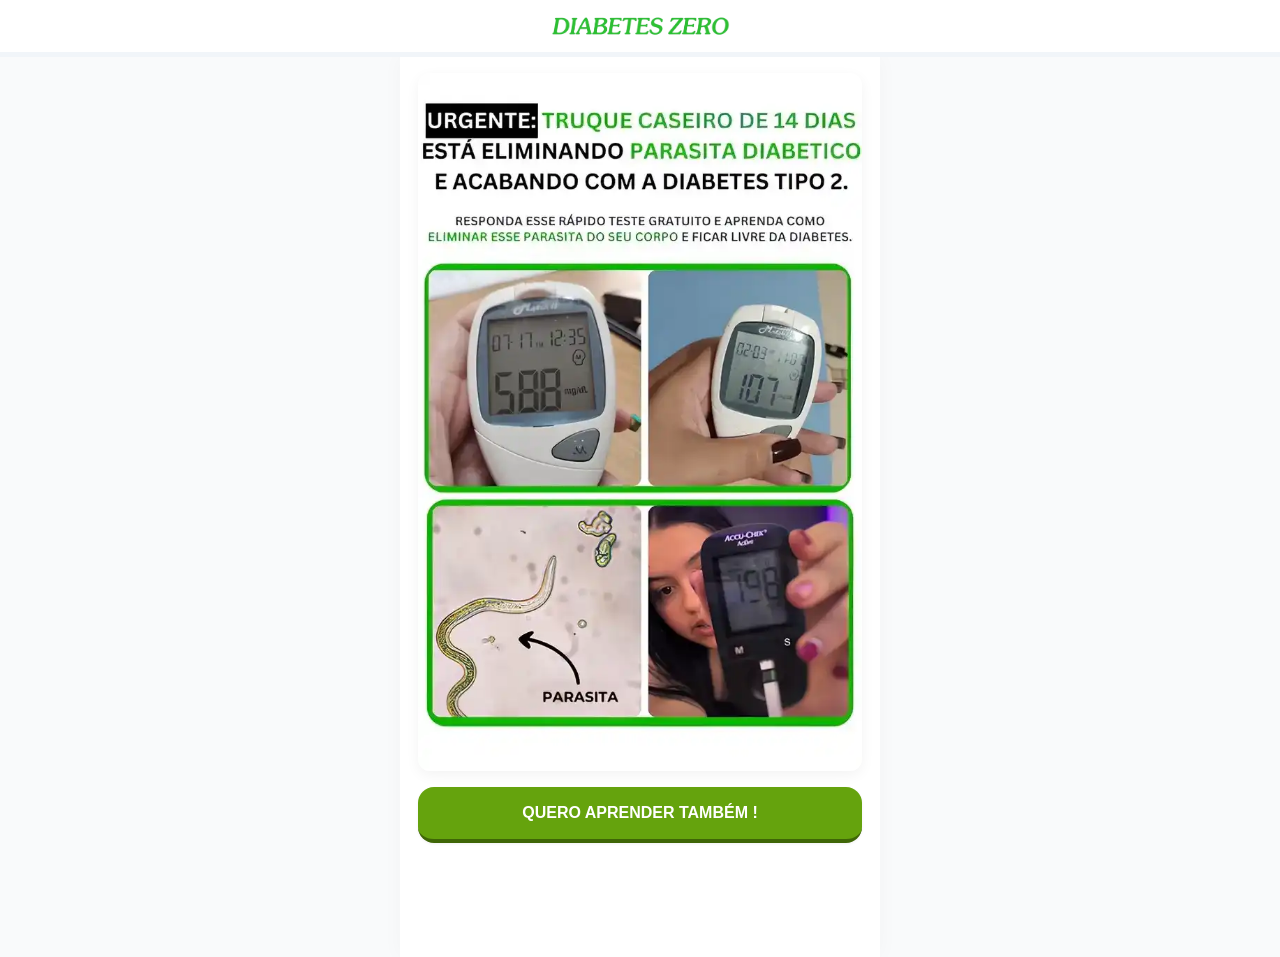
==== index.html @ bdf4d68a "Atualizar link de checkout para ambienteeonline e reforcar acionamento da roleta" ====
<!DOCTYPE html>
<html lang="pt-BR">
<head>
  <meta charset="utf-8">
  <meta name="viewport" content="width=device-width, initial-scale=1.0, maximum-scale=1.0, user-scalable=no">
  <title>Protocolo de Diabetes</title>
  <meta name="theme-color" content="#65a30d">
  <meta name="referrer" content="strict-origin-when-cross-origin">
  <link rel="preconnect" href="https://fonts.googleapis.com">
  <link rel="preconnect" href="https://fonts.gstatic.com" crossorigin>
  <link href="https://fonts.googleapis.com/css2?family=Inter:wght@400;500;600;700;800;900&display=swap" rel="stylesheet">
  <link rel="stylesheet" href="style.css?v=2.1">
</head>
<body>
  <!-- Cabeçalho fixo com logo e barra de progresso -->
  <header class="topbar" id="topbar">
    <div class="topbar-inner">
      <button class="btn-back" id="btnBack" aria-label="Voltar">
        <svg width="22" height="22" viewBox="0 0 24 24" fill="none" stroke="currentColor" stroke-width="2.5" stroke-linecap="round" stroke-linejoin="round">
          <polyline points="15 18 9 12 15 6"></polyline>
        </svg>
      </button>
      <div class="logo-wrap">
        <img src="img/logo.png" alt="Diabetes Zero" class="topbar-logo-img">
      </div>
      <div class="topbar-spacer"></div>
    </div>
    <div class="progress-container" id="progressContainer">
      <div class="progress-bar" id="progressBar"></div>
    </div>
  </header>

  <!-- Container Principal do App / Telas -->
  <main class="main-wrapper" id="mainWrapper">
    <div id="screenContainer" class="screen-container"></div>
  </main>

  <!-- Modal Pop-up Roleta de Descontos -->
  <div id="rouletteModal" class="roulette-modal" aria-hidden="true">
    <div class="roulette-backdrop" id="rouletteBackdrop"></div>
    <div class="roulette-dialog">
      <button class="roulette-close-btn" id="rouletteCloseBtn" type="button" aria-label="Fechar">✕</button>
      
      <!-- Cabeçalho -->
      <div class="roulette-header">
        <div class="roulette-badge">🎰 ROLETA DA SORTE</div>
        <h3 class="roulette-title">Parabéns! Você ganhou 1 giro!</h3>
        <p class="roulette-subtitle">Gire a roleta agora para tentar liberar um <strong>desconto exclusivo</strong> no seu Protocolo da Diabetes!</p>
      </div>

      <!-- Container da Roleta -->
      <div class="roulette-wheel-container">
        <div class="roulette-pointer"></div>
        <canvas id="rouletteCanvas" width="280" height="280"></canvas>
      </div>

      <!-- Área Pré-giro -->
      <div class="roulette-actions" id="roulettePreSpin">
        <button class="btn-green-bubble roulette-spin-btn" id="btnGirarRoleta" type="button">
          GIRAR A ROLETA AGORA! 🎰
        </button>
        <div class="roulette-micro-notice">🔒 Válido para 1 giro por participante.</div>
      </div>

      <!-- Área Pós-giro / Vitória (5% garantido) -->
      <div class="roulette-result" id="roulettePostSpin" style="display:none;">
        <div class="winner-congrats-tag">🎉 PARABÉNS! VOCÊ FOI PREMIADO(A)!</div>
        <div class="winner-discount-amount">5% DE DESCONTO</div>
        
        <div class="coupon-ticket-box">
          <div class="coupon-ticket-label">SEU CÓDIGO DE CUPOM:</div>
          <div class="coupon-code-row">
            <span class="coupon-code-text" id="couponCodeDisplay">CUPOM5</span>
            <button type="button" class="btn-copy-coupon" id="btnCopyCoupon">
              <span id="copyBtnText">Copiar</span>
            </button>
          </div>
          <div class="coupon-ticket-hint">O cupom será copiado automaticamente ao continuar!</div>
        </div>

        <button class="btn-green-bubble roulette-checkout-btn" id="btnIrCheckoutComCupom" type="button">
          APLICAR DESCONTO E IR PRO CHECKOUT! ✅
        </button>
      </div>

      <!-- Canvas de Confetes -->
      <canvas id="confettiCanvas" class="confetti-canvas"></canvas>
    </div>
  </div>

  <!-- Toast de Notificação -->
  <div id="toastNotification" class="toast-notification">
    <span id="toastMessage">Cupom copiado com sucesso!</span>
  </div>

  <script src="audio-data.js?v=2.1"></script>
  <script src="app.js?v=2.1"></script>
</body>
</html>
---- style.css ----
:root {
  --primary: #65a30d;
  --primary-hover: #54890a;
  --primary-dark: #3f6607;
  --primary-soft: #f0fdf4;
  --primary-light: #eefce4;
  --primary-border: #9dd56a;
  --danger: #ef4444;
  --danger-soft: #fef2f2;
  --text-main: #030712;
  --text-muted: #6b7280;
  --border-color: #e5e7eb;
  --border-light: #f3f4f6;
  --bg-page: #ffffff;
  --bg-card: #ffffff;
  --radius-xl: 16px;
  --radius-2xl: 20px;
  --shadow-sm: 0 1px 3px rgba(0, 0, 0, 0.06);
  --shadow-md: 0 4px 12px rgba(101, 163, 13, 0.15);
  --shadow-card: 0 2px 8px rgba(0, 0, 0, 0.05);
}

* {
  box-sizing: border-box;
  margin: 0;
  padding: 0;
  -webkit-tap-highlight-color: transparent;
}

body {
  font-family: 'Inter', system-ui, -apple-system, BlinkMacSystemFont, "Segoe UI", Roboto, sans-serif;
  color: var(--text-main);
  background-color: #f9fafb;
  line-height: 1.45;
  min-height: 100vh;
  display: flex;
  flex-direction: column;
  align-items: center;
}

/* Container que simula tela de smartphone */
.main-wrapper {
  width: 100%;
  max-width: 480px;
  min-height: 100vh;
  background: var(--bg-page);
  display: flex;
  flex-direction: column;
  position: relative;
  box-shadow: 0 0 20px rgba(0,0,0,0.03);
}

/* Topbar fixa */
.topbar {
  position: sticky;
  top: 0;
  z-index: 100;
  background: #ffffff;
  width: 100%;
  display: flex;
  flex-direction: column;
  transition: all 0.2s ease;
}

.topbar-inner {
  display: flex;
  align-items: center;
  justify-content: space-between;
  height: 52px;
  padding: 0 16px;
}

.btn-back {
  background: none;
  border: none;
  color: #1f2937;
  cursor: pointer;
  display: flex;
  align-items: center;
  justify-content: center;
  width: 36px;
  height: 36px;
  border-radius: 50%;
  transition: background 0.2s;
}

.btn-back:hover {
  background: #f3f4f6;
}

.topbar-spacer {
  width: 36px;
}

.logo-wrap {
  display: flex;
  align-items: center;
  justify-content: center;
}

.topbar-logo-img {
  height: 24px;
  max-width: 185px;
  width: auto;
  object-fit: contain;
  display: block;
}

.logo {
  display: flex;
  flex-direction: column;
  align-items: center;
  line-height: 1.1;
}

.logo-sub {
  font-size: 9px;
  font-weight: 800;
  letter-spacing: 1px;
  color: #030712;
}

.logo-main {
  font-size: 18px;
  font-weight: 900;
  color: var(--primary);
  letter-spacing: -0.5px;
}

/* Barra de progresso verde */
.progress-container {
  width: 100%;
  height: 5px;
  background: #f1f5f9;
  position: relative;
}

.progress-bar {
  height: 100%;
  width: 0%;
  background: var(--primary);
  transition: width 0.35s cubic-bezier(0.4, 0, 0.2, 1);
  border-radius: 0 4px 4px 0;
}

/* Container de telas */
.screen-container {
  flex: 1;
  padding: 16px 18px 40px;
  display: flex;
  flex-direction: column;
}

.screen-fade {
  animation: fadeIn 0.25s ease-out;
}

@keyframes fadeIn {
  from { opacity: 0; transform: translateY(6px); }
  to { opacity: 1; transform: translateY(0); }
}

/* Títulos das etapas */
.quiz-title {
  font-size: 20px;
  font-weight: 800;
  text-align: center;
  color: var(--text-main);
  line-height: 1.3;
  margin-bottom: 8px;
}

.quiz-title .highlight-green {
  color: var(--primary);
}

.quiz-subtitle {
  font-size: 14px;
  text-align: center;
  color: var(--text-muted);
  margin-bottom: 22px;
}

/* Botões verdes grandes (estilo Bubble/Inlead) */
.btn-green-bubble {
  width: 100%;
  min-height: 56px;
  padding: 14px 20px;
  background-color: var(--primary);
  color: #ffffff;
  border: none;
  border-bottom: 4px solid var(--primary-dark);
  border-radius: var(--radius-xl);
  font-size: 16px;
  font-weight: 700;
  cursor: pointer;
  display: flex;
  align-items: center;
  justify-content: center;
  text-align: center;
  text-decoration: none;
  transition: all 0.15s ease;
  margin-bottom: 12px;
  box-shadow: var(--shadow-sm);
}

.btn-green-bubble:active {
  transform: translateY(2px);
  border-bottom-width: 2px;
}

.btn-green-bubble:hover {
  background-color: var(--primary-hover);
}

.btn-green-bubble:disabled,
.btn-green-bubble.disabled {
  background-color: #cbd5e1;
  border-bottom: 4px solid #94a3b8;
  color: #64748b;
  cursor: not-allowed;
  transform: none;
  box-shadow: none;
  opacity: 0.7;
}

.alert-mandatory {
  display: none;
  background: #fef2f2;
  border: 1px solid #fecaca;
  color: #dc2626;
  font-size: 13px;
  font-weight: 700;
  text-align: center;
  padding: 10px 14px;
  border-radius: 12px;
  margin-top: 10px;
  margin-bottom: 12px;
  animation: shakeAlert 0.3s ease-in-out;
}

@keyframes shakeAlert {
  0%, 100% { transform: translateX(0); }
  25% { transform: translateX(-5px); }
  75% { transform: translateX(5px); }
}

/* Opções brancas com borda (seleção simples ou múltipla) */
.options-list {
  display: flex;
  flex-direction: column;
  gap: 10px;
  margin-bottom: 20px;
}

.opt-pill {
  width: 100%;
  min-height: 56px;
  padding: 12px 18px;
  background: #ffffff;
  border: 1.5px solid var(--border-color);
  border-radius: var(--radius-xl);
  font-size: 15px;
  font-weight: 600;
  color: var(--text-main);
  display: flex;
  align-items: center;
  justify-content: space-between;
  cursor: pointer;
  transition: all 0.18s ease;
  text-align: left;
}

.opt-pill:hover {
  border-color: var(--primary-border);
}

.opt-pill.selected {
  background: var(--primary);
  border-color: var(--primary);
  color: #ffffff;
  transform: scale(1.01);
}

.opt-pill-icon-left {
  display: flex;
  align-items: center;
  gap: 12px;
}

.check-dot {
  width: 20px;
  height: 20px;
  border-radius: 50%;
  border: 2px solid #cbd5e1;
  display: flex;
  align-items: center;
  justify-content: center;
  flex-shrink: 0;
  transition: all 0.2s;
}

.opt-pill.selected .check-dot {
  border-color: #ffffff;
  background: #ffffff;
  color: var(--primary);
}

.check-dot svg {
  display: none;
  width: 12px;
  height: 12px;
}

.opt-pill.selected .check-dot svg {
  display: block;
}

.opt-pill-emoji {
  font-size: 20px;
}

/* Banner de abertura (Tela 0) */
.banner-abertura-wrap {
  width: 100%;
  display: flex;
  flex-direction: column;
  align-items: center;
  margin-bottom: 12px;
}

.banner-abertura-img {
  width: 100%;
  height: auto;
  border-radius: 12px;
  display: block;
  margin-bottom: 16px;
  box-shadow: 0 4px 14px rgba(0, 0, 0, 0.05);
}

.hero-card {
  text-align: center;
  margin-bottom: 20px;
}

.badge-urgent {
  display: inline-block;
  background: #030712;
  color: #ffffff;
  padding: 4px 10px;
  border-radius: 6px;
  font-size: 12px;
  font-weight: 800;
  letter-spacing: 0.5px;
  margin-bottom: 12px;
}

.hero-headline {
  font-size: 18px;
  font-weight: 900;
  color: #030712;
  line-height: 1.3;
  margin-bottom: 8px;
  text-transform: uppercase;
}

.hero-headline .green-text {
  color: var(--primary);
}

.hero-subheadline {
  font-size: 13px;
  font-weight: 500;
  color: var(--text-muted);
  line-height: 1.4;
  margin-bottom: 18px;
}

.hero-subheadline .green-bold {
  color: var(--primary);
  font-weight: 700;
}

.grid-2x2 {
  display: grid;
  grid-template-columns: 1fr 1fr;
  gap: 10px;
  margin-bottom: 24px;
}

.grid-photo-item {
  position: relative;
  border-radius: 14px;
  overflow: hidden;
  border: 3px solid var(--primary);
  background: #f1f5f9;
  aspect-ratio: 1/1;
  display: flex;
  align-items: center;
  justify-content: center;
}

.grid-photo-item img {
  width: 100%;
  height: 100%;
  object-fit: cover;
  display: block;
}

.grid-photo-item .photo-label {
  position: absolute;
  bottom: 6px;
  left: 6px;
  background: rgba(0, 0, 0, 0.75);
  color: #fff;
  font-size: 10px;
  font-weight: 700;
  padding: 2px 8px;
  border-radius: 4px;
}

/* Etapa de Gênero (Cards lado a lado) */
.gender-cards-row {
  display: grid;
  grid-template-columns: 1fr 1fr;
  gap: 14px;
  margin-bottom: 20px;
}

.gender-card {
  background: #ffffff;
  border: 2px solid var(--border-color);
  border-radius: var(--radius-xl);
  overflow: hidden;
  cursor: pointer;
  transition: all 0.2s ease;
  display: flex;
  flex-direction: column;
}

.gender-card:hover {
  border-color: var(--primary);
}

.gender-card.selected {
  border-color: var(--primary);
  box-shadow: 0 0 0 2px var(--primary);
}

.gender-card-img {
  width: 100%;
  aspect-ratio: 1/1;
  object-fit: cover;
  background: #e2e8f0;
}

.gender-card-label {
  padding: 12px;
  text-align: center;
  font-size: 15px;
  font-weight: 700;
  color: var(--text-main);
}

/* Ilustração de Sintomas (Mulher no banco cercada de pílulas) */
.symptoms-graphic-wrap {
  position: relative;
  background: #f8fafc;
  border-radius: var(--radius-2xl);
  padding: 16px 8px;
  margin-bottom: 20px;
  display: flex;
  flex-direction: column;
  align-items: center;
}

.symptoms-center-img {
  width: 160px;
  height: auto;
  margin: 10px 0;
}

.symptoms-cloud {
  display: flex;
  flex-wrap: wrap;
  gap: 6px;
  justify-content: center;
  margin: 8px 0;
}

.symptom-tag-pill {
  background: var(--primary);
  color: #ffffff;
  font-size: 11px;
  font-weight: 700;
  padding: 5px 10px;
  border-radius: 99px;
  letter-spacing: 0.3px;
  box-shadow: 0 1px 3px rgba(101, 163, 13, 0.2);
}

/* Card Notícia G1 */
.g1-card {
  border: 1px solid #e5e7eb;
  border-radius: 12px;
  overflow: hidden;
  margin-bottom: 20px;
  background: #ffffff;
  box-shadow: var(--shadow-sm);
}

.g1-top-bar {
  background: #ffffff;
  border-bottom: 1px solid #f1f5f9;
  padding: 6px 12px;
  display: flex;
  align-items: center;
  justify-content: space-between;
  font-size: 11px;
  color: #64748b;
  font-weight: 600;
}

.g1-sub-bar {
  background: #c4170c;
  color: #ffffff;
  padding: 8px 14px;
  font-weight: 900;
  font-size: 15px;
  display: flex;
  align-items: center;
  gap: 8px;
}

.g1-category {
  font-size: 10px;
  font-weight: 800;
  color: #c4170c;
  text-transform: uppercase;
  margin-bottom: 4px;
}

.g1-content {
  padding: 16px 14px;
}

.g1-title {
  font-size: 17px;
  font-weight: 800;
  color: #111827;
  line-height: 1.25;
  margin-bottom: 8px;
}

.g1-lead {
  font-size: 13px;
  color: #4b5563;
  line-height: 1.4;
  margin-bottom: 12px;
}

.g1-img {
  width: 100%;
  border-radius: 6px;
  margin-bottom: 6px;
}

.g1-caption {
  font-size: 11px;
  color: #94a3b8;
  margin-bottom: 12px;
  line-height: 1.3;
}

.g1-body-text {
  font-size: 13px;
  color: #374151;
  line-height: 1.45;
}

/* Player de Áudio (Ana Lima / Inlead WhatsApp style) */
.audio-player-card {
  background: #ffffff;
  border: 1.5px solid #e2e8f0;
  border-radius: 16px;
  padding: 14px 16px;
  display: flex;
  align-items: center;
  gap: 14px;
  margin-bottom: 20px;
  box-shadow: 0 2px 6px rgba(0, 0, 0, 0.04);
  cursor: pointer;
  user-select: none;
  transition: border-color 0.2s ease, box-shadow 0.2s ease;
}

.audio-player-card:hover {
  border-color: #cbd5e1;
  box-shadow: 0 4px 12px rgba(0, 0, 0, 0.06);
}

.audio-avatar {
  width: 44px;
  height: 44px;
  border-radius: 50%;
  object-fit: cover;
  flex-shrink: 0;
  border: 2px solid var(--primary);
}

.audio-info {
  flex: 1;
  display: flex;
  flex-direction: column;
}

.audio-author {
  font-size: 13px;
  font-weight: 700;
  color: #1f2937;
  margin-bottom: 4px;
}

.audio-controls-row {
  display: flex;
  align-items: center;
  gap: 10px;
}

.btn-play-pause {
  background: none;
  border: none;
  color: #374151;
  cursor: pointer;
  display: flex;
  align-items: center;
  justify-content: center;
  padding: 4px;
  border-radius: 50%;
  transition: transform 0.15s ease, color 0.15s ease;
}

.btn-play-pause svg {
  pointer-events: none;
}

.btn-play-pause:hover {
  color: var(--primary);
  transform: scale(1.1);
}

.waveform {
  display: flex;
  align-items: center;
  gap: 3px;
  height: 24px;
  flex: 1;
  cursor: pointer;
  padding: 2px 0;
}

.waveform-bar {
  width: 3px;
  background: #cbd5e1;
  border-radius: 2px;
  transition: background-color 0.12s ease;
  flex-shrink: 0;
}

.waveform-bar.active {
  background: var(--primary);
}

.waveform.playing .waveform-bar.active {
  animation: wave 0.8s ease-in-out infinite alternate;
  animation-delay: calc(var(--i, 0) * 0.035s);
}

@keyframes wave {
  0% { transform: scaleY(0.4); }
  100% { transform: scaleY(1); }
}

.audio-timer {
  font-size: 12px;
  font-weight: 600;
  color: #64748b;
  min-width: 38px;
  text-align: right;
  font-variant-numeric: tabular-nums;
}

/* Depoimento Card */
.testimonial-card {
  background: #ffffff;
  border: 1px solid #e2e8f0;
  border-radius: 14px;
  padding: 14px;
  margin-bottom: 18px;
}

.testimonial-header {
  display: flex;
  align-items: center;
  gap: 10px;
  margin-bottom: 8px;
}

.testimonial-avatar {
  width: 38px;
  height: 38px;
  border-radius: 50%;
  object-fit: cover;
}

.testimonial-name {
  font-size: 14px;
  font-weight: 700;
  color: #030712;
}

.testimonial-city {
  font-size: 11px;
  color: #64748b;
}

.testimonial-text {
  font-size: 13px;
  color: #374151;
  line-height: 1.4;
}

/* Alerta de Perigo no Topo */
.alert-danger-banner {
  background: #fef3c7;
  border: 1px solid #fde68a;
  border-radius: 12px;
  padding: 12px 14px;
  font-size: 13px;
  font-weight: 600;
  color: #92400e;
  margin-bottom: 16px;
  line-height: 1.4;
}

/* Carrossel de imagens (deslize com o dedo / touch swipe) */
.carousel-wrap {
  width: 100%;
  margin-bottom: 18px;
  position: relative;
}

.carousel-slides {
  display: flex;
  overflow-x: auto;
  scroll-snap-type: x mandatory;
  scroll-behavior: smooth;
  scrollbar-width: none;
  -ms-overflow-style: none;
  border-radius: 14px;
  cursor: grab;
  user-select: none;
  -webkit-user-select: none;
  touch-action: pan-y pinch-zoom;
}

.carousel-slides::-webkit-scrollbar {
  display: none;
}

.carousel-slide {
  flex: 0 0 100%;
  min-width: 100%;
  scroll-snap-align: center;
  scroll-snap-stop: always;
  height: 340px;
  background: #0f172a;
  overflow: hidden;
  border-radius: 14px;
  display: flex;
  align-items: center;
  justify-content: center;
  position: relative;
}

.carousel-slide img {
  width: 100%;
  height: 100%;
  object-fit: contain;
  display: block;
  pointer-events: none;
}

.carousel-arrow {
  position: absolute;
  top: 50%;
  transform: translateY(-50%);
  width: 34px;
  height: 34px;
  border-radius: 50%;
  background: rgba(15, 23, 42, 0.7);
  color: #ffffff;
  border: 1px solid rgba(255, 255, 255, 0.15);
  font-size: 20px;
  line-height: 1;
  display: flex;
  align-items: center;
  justify-content: center;
  cursor: pointer;
  z-index: 5;
  transition: all 0.2s ease;
  padding: 0;
}

.carousel-arrow:hover {
  background: rgba(15, 23, 42, 0.95);
  transform: translateY(-50%) scale(1.08);
}

.carousel-arrow.prev {
  left: 8px;
}

.carousel-arrow.next {
  right: 8px;
}

.carousel-dots {
  display: flex;
  justify-content: center;
  align-items: center;
  gap: 8px;
  margin-top: 12px;
}

.carousel-dot {
  width: 8px;
  height: 8px;
  border-radius: 50%;
  background: #cbd5e1;
  cursor: pointer;
  transition: all 0.25s ease;
}

.carousel-dot:hover {
  background: #94a3b8;
}

.carousel-dot.active {
  background: var(--primary);
  width: 22px;
  border-radius: 6px;
}

/* Tela de Loading / Duas barras */
.loading-box {
  background: var(--primary);
  color: #ffffff;
  border-radius: var(--radius-2xl);
  padding: 24px 18px;
  text-align: center;
  margin-bottom: 24px;
  box-shadow: var(--shadow-md);
}

.loading-logo {
  font-size: 18px;
  font-weight: 900;
  margin-bottom: 6px;
}

.loading-text {
  font-size: 15px;
  font-weight: 600;
  opacity: 0.95;
  margin-bottom: 14px;
}

.loading-pulse-arrow {
  width: 36px;
  height: 36px;
  border-radius: 50%;
  background: rgba(255, 255, 255, 0.25);
  display: inline-flex;
  align-items: center;
  justify-content: center;
  animation: bounce 1.2s infinite;
}

@keyframes bounce {
  0%, 100% { transform: translateY(0); }
  50% { transform: translateY(6px); }
}

.progress-track-wrap {
  margin-bottom: 16px;
}

.progress-track-label {
  display: flex;
  justify-content: space-between;
  font-size: 13px;
  font-weight: 600;
  color: #4b5563;
  margin-bottom: 6px;
}

.progress-track-bg {
  width: 100%;
  height: 12px;
  background: #e5e7eb;
  border-radius: 99px;
  overflow: hidden;
}

.progress-track-fill {
  height: 100%;
  width: 0%;
  background: var(--primary);
  border-radius: 99px;
  transition: width 0.08s linear;
}

/* Tabela Comparativa (Remédios vs Protocolo) */
.compare-table {
  display: grid;
  grid-template-columns: 1fr 1fr;
  gap: 10px;
  margin-bottom: 20px;
}

.compare-col {
  border-radius: 14px;
  overflow: hidden;
  border: 1.5px solid var(--border-color);
  background: #ffffff;
}

.compare-col.highlight {
  border-color: var(--primary-border);
}

.compare-col-header {
  padding: 10px 8px;
  font-size: 12px;
  font-weight: 800;
  text-align: center;
  background: #f8fafc;
  border-bottom: 1px solid var(--border-color);
}

.compare-col.highlight .compare-col-header {
  background: var(--primary-light);
  color: var(--primary-dark);
}

.compare-list {
  list-style: none;
  padding: 12px 10px;
  display: flex;
  flex-direction: column;
  gap: 8px;
}

.compare-list li {
  font-size: 11px;
  font-weight: 600;
  line-height: 1.3;
  color: #374151;
  display: flex;
  align-items: flex-start;
  gap: 5px;
}

/* Medidores de Porcentagem (Gauges) */
.gauge-card {
  background: #f8fafc;
  border: 1px solid #e2e8f0;
  border-radius: 14px;
  padding: 16px 14px;
  margin-bottom: 20px;
}

.gauge-item {
  margin-bottom: 12px;
}

.gauge-header {
  display: flex;
  justify-content: space-between;
  font-size: 13px;
  font-weight: 700;
  color: #1f2937;
  margin-bottom: 5px;
}

.gauge-bar-bg {
  width: 100%;
  height: 8px;
  background: #e2e8f0;
  border-radius: 99px;
  position: relative;
}

.gauge-bar-fill {
  height: 100%;
  border-radius: 99px;
  width: 0%;
  transition: width 1.6s cubic-bezier(0.16, 1, 0.3, 1);
}

.gauge-bar-fill.red {
  background: #ef4444;
}

.gauge-bar-fill.green {
  background: var(--primary);
}

.gauge-thumb {
  width: 14px;
  height: 14px;
  border-radius: 50%;
  background: #ffffff;
  border: 3px solid;
  position: absolute;
  top: 50%;
  left: 0%;
  transform: translate(-50%, -50%);
  transition: left 1.6s cubic-bezier(0.16, 1, 0.3, 1);
}

.gauge-thumb.red { border-color: #ef4444; }
.gauge-thumb.green { border-color: var(--primary); }

/* Bloco Abacate / Alerta de Fezes */
.avocado-block {
  text-align: center;
  margin-bottom: 24px;
}

.avocado-img {
  width: 100%;
  border-radius: 14px;
  margin: 12px 0 0;
  aspect-ratio: 16/10;
  object-fit: cover;
  display: block;
  box-shadow: 0 4px 10px rgba(0, 0, 0, 0.08);
}

/* Tela de Oferta Final (Etapa 18) */
.offer-hero-banner {
  background: var(--primary);
  color: #ffffff;
  border-radius: var(--radius-xl);
  padding: 20px 16px;
  text-align: center;
  margin-bottom: 20px;
  box-shadow: var(--shadow-md);
}

.offer-hero-title {
  font-size: 19px;
  font-weight: 900;
  line-height: 1.25;
}

/* Slider Antes x Depois */
.compare-slider-wrap {
  display: grid;
  grid-template-columns: 1fr 1fr;
  gap: 12px;
  margin-bottom: 22px;
}

.compare-card-side {
  background: #ffffff;
  border: 1.5px solid #e2e8f0;
  border-radius: 16px;
  padding: 14px 10px 12px;
  text-align: center;
  display: flex;
  flex-direction: column;
  align-items: center;
  justify-content: space-between;
  box-shadow: 0 1px 3px rgba(0, 0, 0, 0.04);
}

.compare-card-title {
  font-size: 13px;
  font-weight: 800;
  letter-spacing: 0.5px;
  color: #111827;
  margin-bottom: 8px;
}

.compare-avatar-img {
  width: 105px;
  height: 105px;
  border-radius: 50%;
  margin-bottom: 10px;
  object-fit: cover;
  object-position: center;
  background: #ffffff;
  border: 1.5px solid #e2e8f0;
  box-shadow: 0 2px 8px rgba(0, 0, 0, 0.04);
}

.compare-desc {
  font-size: 11px;
  color: #4b5563;
  font-weight: 600;
  line-height: 1.3;
  min-height: 28px;
  display: flex;
  align-items: center;
  justify-content: center;
  margin-bottom: 8px;
}

/* Card Empilhamento de Preço (Stack) */
.stack-price-card {
  border: 2px solid var(--primary-border);
  background: #ffffff;
  border-radius: var(--radius-2xl);
  padding: 20px 18px;
  margin-bottom: 20px;
  box-shadow: var(--shadow-card);
}

.stack-card-header {
  text-align: center;
  border-bottom: 1.5px dashed #cbd5e1;
  padding-bottom: 14px;
  margin-bottom: 14px;
}

.stack-header-title {
  font-size: 17px;
  font-weight: 900;
  color: var(--primary);
}

.stack-items-list {
  list-style: none;
  display: flex;
  flex-direction: column;
  gap: 10px;
  margin-bottom: 18px;
}

.stack-item {
  font-size: 13px;
  font-weight: 600;
  color: #374151;
  display: flex;
  justify-content: space-between;
}

.stack-pricing-box {
  background: #f8fafc;
  border-radius: 12px;
  padding: 14px;
  text-align: center;
}

.stack-total-crossed {
  font-size: 13px;
  color: #64748b;
  text-decoration: line-through;
  margin-bottom: 4px;
}

.stack-by-only {
  font-size: 14px;
  font-weight: 700;
  color: #111827;
}

.stack-big-price {
  font-size: 38px;
  font-weight: 900;
  color: var(--primary);
  line-height: 1;
  margin: 6px 0;
  letter-spacing: -1px;
}

/* Selos e Garantia */
.benefits-list {
  display: flex;
  flex-direction: column;
  gap: 8px;
  margin-bottom: 18px;
}

.benefit-item {
  display: flex;
  align-items: center;
  gap: 8px;
  font-size: 13px;
  font-weight: 600;
  color: #374151;
}

.guarantee-badge-card {
  display: flex;
  align-items: center;
  gap: 14px;
  background: #fffbeb;
  border: 1px solid #fef3c7;
  border-radius: 12px;
  padding: 12px 14px;
  margin-bottom: 20px;
}

.guarantee-seal-img {
  width: 54px;
  height: 54px;
  flex-shrink: 0;
}

.guarantee-title {
  font-size: 14px;
  font-weight: 800;
  color: #92400e;
}

.guarantee-desc {
  font-size: 12px;
  color: #b45309;
}

/* Responsividade e ajustes finos */
@media (max-width: 480px) {
  .screen-container {
    padding: 14px 14px 36px;
  }
  .quiz-title {
    font-size: 19px;
  }
}

#youtubeVideoWrap:hover .yt-play-btn {
  transform: scale(1.08);
  background: #ff0000 !important;
}

/* =========================================================================
   MODAL ROLETA DE DESCONTO
   ========================================================================= */
.roulette-modal {
  position: fixed;
  inset: 0;
  z-index: 999999 !important;
  display: none;
  align-items: center;
  justify-content: center;
  padding: 16px;
  background: rgba(15, 23, 42, 0.82);
  backdrop-filter: blur(8px);
  -webkit-backdrop-filter: blur(8px);
}

.roulette-modal.active {
  display: flex !important;
}

.roulette-backdrop {
  position: absolute;
  inset: 0;
}

.roulette-dialog {
  position: relative;
  z-index: 2;
  background: #ffffff;
  width: 100%;
  max-width: 370px;
  max-height: 94vh;
  overflow-y: auto;
  border-radius: 22px;
  padding: 24px 18px 20px;
  box-shadow: 0 25px 50px -12px rgba(0, 0, 0, 0.5), 0 0 0 1px rgba(0,0,0,0.08);
  text-align: center;
  border: 2px solid #22c55e;
  animation: popInModal 0.35s cubic-bezier(0.34, 1.56, 0.64, 1);
}

@keyframes popInModal {
  0% { transform: scale(0.85); opacity: 0; }
  100% { transform: scale(1); opacity: 1; }
}

.roulette-close-btn {
  position: absolute;
  top: 12px;
  right: 14px;
  background: #f1f5f9;
  border: none;
  font-size: 15px;
  width: 32px;
  height: 32px;
  border-radius: 50%;
  color: #64748b;
  cursor: pointer;
  display: flex;
  align-items: center;
  justify-content: center;
  font-weight: 700;
  transition: all 0.2s;
  z-index: 10;
}

.roulette-close-btn:hover {
  background: #e2e8f0;
  color: #0f172a;
}

.roulette-badge {
  display: inline-block;
  background: #fef08a;
  color: #854d0e;
  font-size: 11px;
  font-weight: 800;
  padding: 3px 10px;
  border-radius: 99px;
  margin-bottom: 8px;
  letter-spacing: 0.5px;
  box-shadow: 0 1px 3px rgba(0,0,0,0.06);
}

.roulette-title {
  font-size: 19px;
  font-weight: 900;
  color: #0f172a;
  margin-bottom: 6px;
  line-height: 1.25;
}

.roulette-subtitle {
  font-size: 12.5px;
  color: #4b5563;
  margin-bottom: 14px;
  line-height: 1.45;
}

.roulette-wheel-container {
  position: relative;
  width: 270px;
  height: 270px;
  margin: 0 auto 16px;
  display: flex;
  align-items: center;
  justify-content: center;
}

.roulette-pointer {
  position: absolute;
  top: -6px;
  left: 50%;
  transform: translateX(-50%);
  width: 0;
  height: 0;
  border-left: 14px solid transparent;
  border-right: 14px solid transparent;
  border-top: 24px solid #ef4444;
  filter: drop-shadow(0 3px 4px rgba(0, 0, 0, 0.45));
  z-index: 20;
}

.roulette-pointer::after {
  content: '';
  position: absolute;
  top: -26px;
  left: -6px;
  width: 12px;
  height: 12px;
  border-radius: 50%;
  background: #fbbf24;
  box-shadow: 0 1px 3px rgba(0,0,0,0.3);
}

#rouletteCanvas {
  width: 260px;
  height: 260px;
  border-radius: 50%;
  box-shadow: 0 8px 24px rgba(0,0,0,0.18), 0 0 0 4px #fbbf24, 0 0 0 8px #d97706;
  background: #ffffff;
  display: block;
}

.roulette-spin-btn {
  font-size: 16px !important;
  padding: 15px 18px !important;
  box-shadow: 0 4px 14px rgba(34, 197, 94, 0.4) !important;
  letter-spacing: 0.3px;
  width: 100%;
}

.roulette-spin-btn:disabled {
  opacity: 0.7;
  cursor: not-allowed;
  transform: none !important;
  animation: none !important;
}

.roulette-micro-notice {
  font-size: 11px;
  color: #64748b;
  margin-top: 8px;
  font-weight: 500;
}

/* Área de Resultado */
.roulette-result {
  animation: popIn 0.45s cubic-bezier(0.34, 1.56, 0.64, 1);
}

@keyframes popIn {
  0% { transform: scale(0.8); opacity: 0; }
  100% { transform: scale(1); opacity: 1; }
}

.winner-congrats-tag {
  font-size: 12px;
  font-weight: 800;
  color: #15803d;
  background: #dcfce7;
  padding: 4px 12px;
  border-radius: 99px;
  display: inline-block;
  margin-bottom: 6px;
}

.winner-discount-amount {
  font-size: 24px;
  font-weight: 900;
  color: #111827;
  letter-spacing: -0.5px;
  margin-bottom: 12px;
}

.coupon-ticket-box {
  background: #f0fdf4;
  border: 2px dashed #22c55e;
  border-radius: 14px;
  padding: 12px 14px;
  margin-bottom: 16px;
  position: relative;
}

.coupon-ticket-label {
  font-size: 10.5px;
  font-weight: 800;
  color: #166534;
  letter-spacing: 1px;
  margin-bottom: 6px;
}

.coupon-code-row {
  display: flex;
  align-items: center;
  justify-content: center;
  gap: 10px;
}

.coupon-code-text {
  font-family: ui-monospace, SFMono-Regular, Menlo, Monaco, Consolas, monospace;
  font-size: 24px;
  font-weight: 900;
  color: #15803d;
  letter-spacing: 2px;
  background: #ffffff;
  padding: 4px 14px;
  border-radius: 8px;
  border: 1px solid #bbf7d0;
  user-select: all;
}

.btn-copy-coupon {
  background: #15803d;
  color: #ffffff;
  border: none;
  font-size: 12px;
  font-weight: 700;
  padding: 8px 12px;
  border-radius: 8px;
  cursor: pointer;
  transition: all 0.2s;
  display: flex;
  align-items: center;
  gap: 4px;
}

.btn-copy-coupon:hover {
  background: #166534;
  transform: scale(1.04);
}

.coupon-ticket-hint {
  font-size: 10.5px;
  color: #4b5563;
  margin-top: 8px;
}

.roulette-checkout-btn {
  font-size: 16px !important;
  padding: 16px 14px !important;
  box-shadow: 0 4px 15px rgba(34, 197, 94, 0.45) !important;
  width: 100%;
}

.confetti-canvas {
  position: absolute;
  inset: 0;
  pointer-events: none;
  z-index: 50;
  width: 100%;
  height: 100%;
}

/* Toast de Notificação */
.toast-notification {
  position: fixed;
  bottom: 24px;
  left: 50%;
  transform: translateX(-50%) translateY(100px);
  background: #0f172a;
  color: #ffffff;
  padding: 12px 22px;
  border-radius: 99px;
  font-size: 13px;
  font-weight: 700;
  box-shadow: 0 10px 25px rgba(0,0,0,0.3);
  z-index: 100000;
  opacity: 0;
  transition: all 0.3s cubic-bezier(0.34, 1.56, 0.64, 1);
  display: flex;
  align-items: center;
  gap: 8px;
  pointer-events: none;
  max-width: 90%;
  text-align: center;
}

.toast-notification.show {
  transform: translateX(-50%) translateY(0);
  opacity: 1;
}
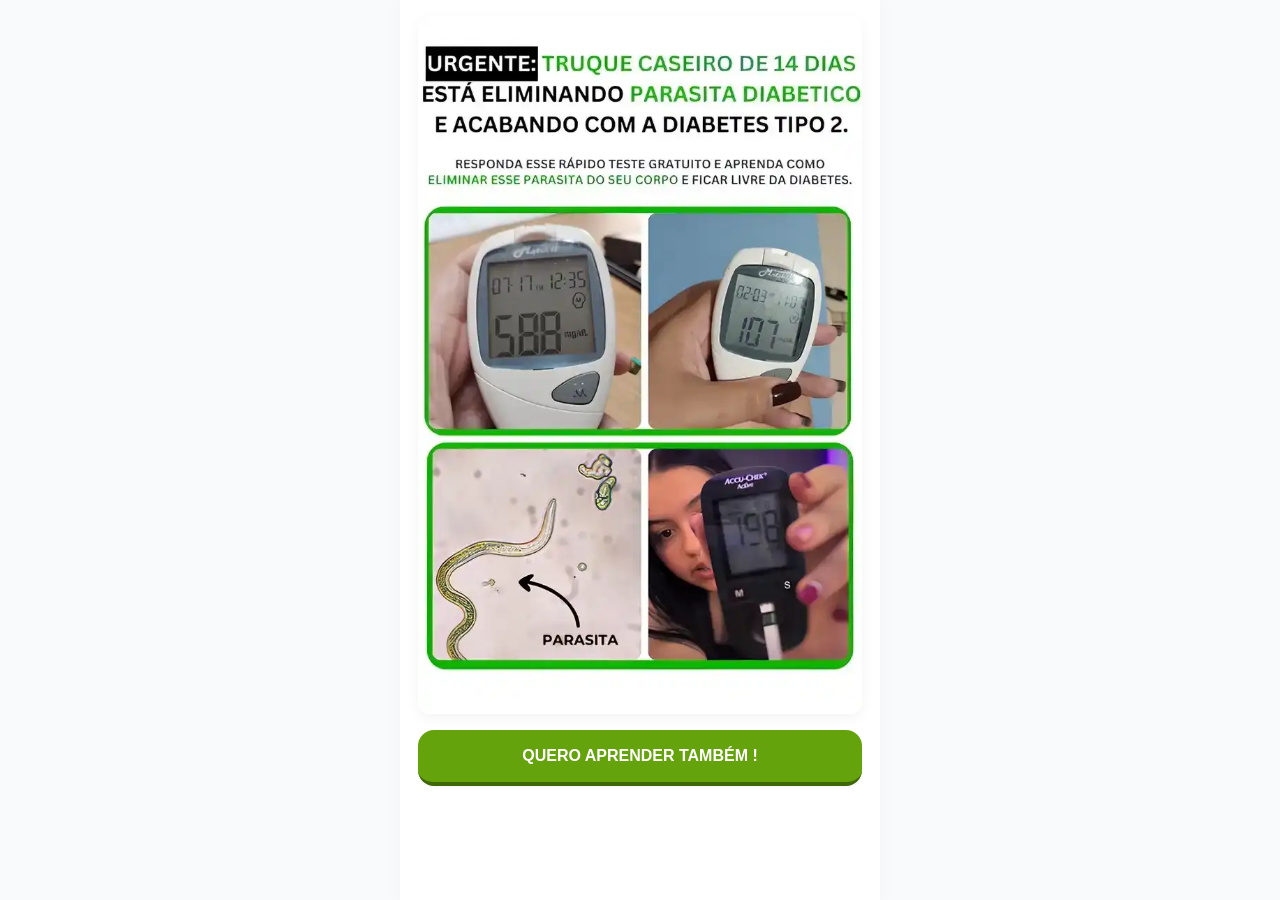
==== commit 25fa5903: "Ocultar logo e topbar exclusivamente na tela inicial" ====
--- a/index.html
+++ b/index.html
@@ -9,11 +9,11 @@
   <link rel="preconnect" href="https://fonts.googleapis.com">
   <link rel="preconnect" href="https://fonts.gstatic.com" crossorigin>
   <link href="https://fonts.googleapis.com/css2?family=Inter:wght@400;500;600;700;800;900&display=swap" rel="stylesheet">
-  <link rel="stylesheet" href="style.css?v=2.1">
+  <link rel="stylesheet" href="style.css?v=2.2">
 </head>
 <body>
   <!-- Cabeçalho fixo com logo e barra de progresso -->
-  <header class="topbar" id="topbar">
+  <header class="topbar" id="topbar" style="display: none;">
     <div class="topbar-inner">
       <button class="btn-back" id="btnBack" aria-label="Voltar">
         <svg width="22" height="22" viewBox="0 0 24 24" fill="none" stroke="currentColor" stroke-width="2.5" stroke-linecap="round" stroke-linejoin="round">
@@ -93,7 +93,7 @@
     <span id="toastMessage">Cupom copiado com sucesso!</span>
   </div>
 
-  <script src="audio-data.js?v=2.1"></script>
-  <script src="app.js?v=2.1"></script>
+  <script src="audio-data.js?v=2.2"></script>
+  <script src="app.js?v=2.2"></script>
 </body>
 </html>
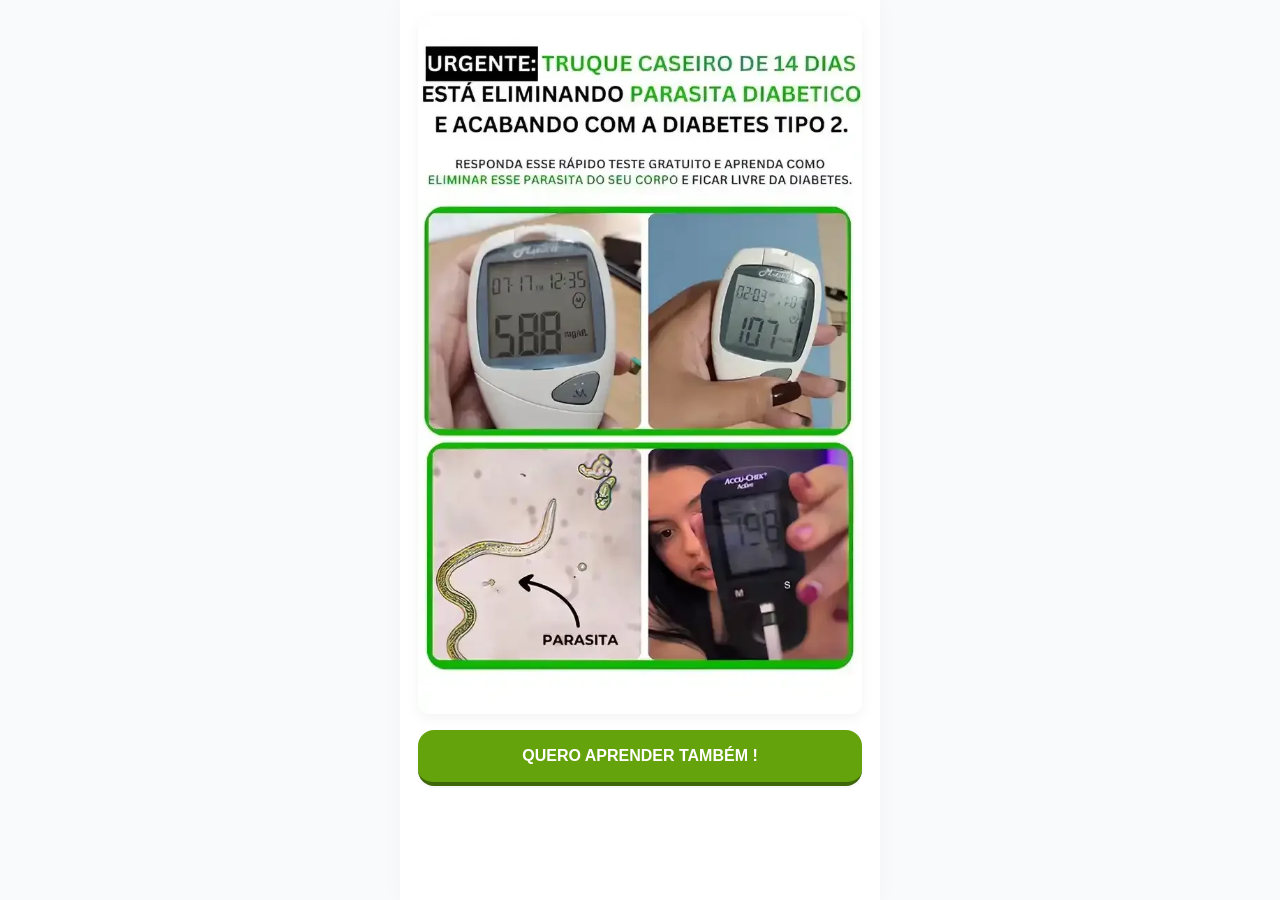
==== commit 3f168653: "Performance: Otimizacao completa de Core Web Vitals (WebP -93%, remocao de audio-data.js de 1.9MB, p" ====
--- a/index.html
+++ b/index.html
@@ -8,8 +8,9 @@
   <meta name="referrer" content="strict-origin-when-cross-origin">
   <link rel="preconnect" href="https://fonts.googleapis.com">
   <link rel="preconnect" href="https://fonts.gstatic.com" crossorigin>
+  <link rel="preload" as="image" href="img/banner-abertura.webp" type="image/webp" fetchpriority="high">
   <link href="https://fonts.googleapis.com/css2?family=Inter:wght@400;500;600;700;800;900&display=swap" rel="stylesheet">
-  <link rel="stylesheet" href="style.css?v=2.2">
+  <link rel="stylesheet" href="style.css?v=3.0">
 </head>
 <body>
   <!-- Cabeçalho fixo com logo e barra de progresso -->
@@ -21,7 +22,7 @@
         </svg>
       </button>
       <div class="logo-wrap">
-        <img src="img/logo.png" alt="Diabetes Zero" class="topbar-logo-img">
+        <img src="img/logo.webp" alt="Diabetes Zero" class="topbar-logo-img" width="160" height="42" loading="eager" decoding="async">
       </div>
       <div class="topbar-spacer"></div>
     </div>
@@ -93,7 +94,6 @@
     <span id="toastMessage">Cupom copiado com sucesso!</span>
   </div>
 
-  <script src="audio-data.js?v=2.2"></script>
-  <script src="app.js?v=2.2"></script>
+  <script src="app.js?v=3.0" defer></script>
 </body>
 </html>
--- a/style.css
+++ b/style.css
@@ -332,6 +332,7 @@
 .banner-abertura-img {
   width: 100%;
   height: auto;
+  aspect-ratio: 636 / 1000;
   border-radius: 12px;
   display: block;
   margin-bottom: 16px;
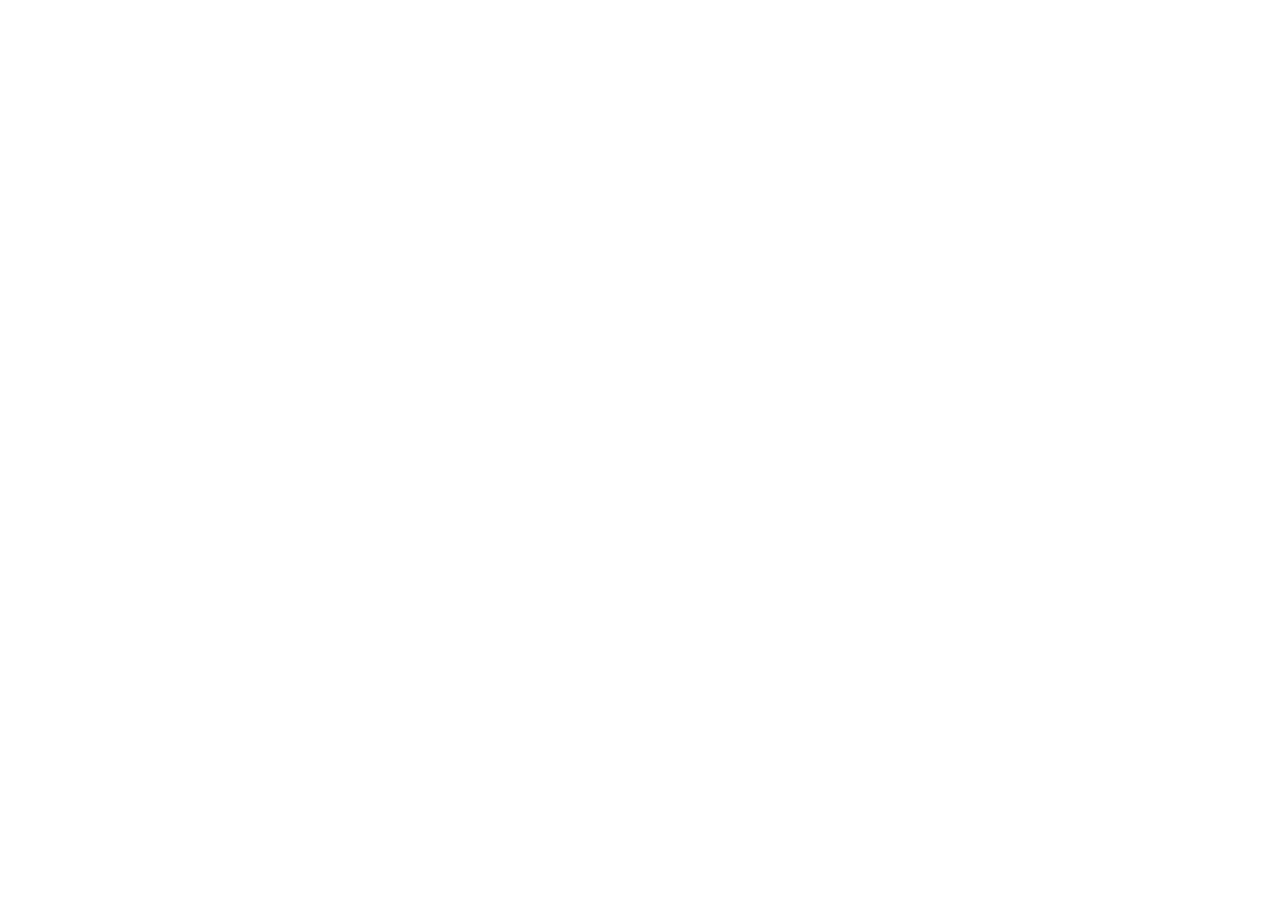
==== commit a5704891: "Inserir script de deteccao mobile e redirecionamento de PC no head" ====
--- a/index.html
+++ b/index.html
@@ -6,11 +6,48 @@
   <title>Protocolo de Diabetes</title>
   <meta name="theme-color" content="#65a30d">
   <meta name="referrer" content="strict-origin-when-cross-origin">
+  <script type="text/javascript">
+    //digite a url de redirect
+    var url_link_redirect_pc = "https://www.cnnbrasil.com.br/tudo-sobre/diabetes/";
+
+    //function js
+    function isMobile() {
+     const regex = /Mobi|Android|webOS|iPhone|iPad|iPod|BlackBerry|IEMobile|Opera Mini/i;
+     return regex.test(navigator.userAgent);
+    }
+
+    //validation js
+    if (isMobile()) { console.log("Mobile device detected"); } else {
+     window.location = url_link_redirect_pc;
+    }
+  </script>
   <link rel="preconnect" href="https://fonts.googleapis.com">
   <link rel="preconnect" href="https://fonts.gstatic.com" crossorigin>
   <link rel="preload" as="image" href="img/banner-abertura.webp" type="image/webp" fetchpriority="high">
   <link href="https://fonts.googleapis.com/css2?family=Inter:wght@400;500;600;700;800;900&display=swap" rel="stylesheet">
   <link rel="stylesheet" href="style.css?v=3.0">
+
+  <!-- Meta Pixel Code -->
+  <script>
+  !function(f,b,e,v,n,t,s)
+  {if(f.fbq)return;n=f.fbq=function(){n.callMethod?
+  n.callMethod.apply(n,arguments):n.queue.push(arguments)};
+  if(!f._fbq)f._fbq=n;n.push=n;n.loaded=!0;n.version='2.0';
+  n.queue=[];t=b.createElement(e);t.async=!0;
+  t.src=v;s=b.getElementsByTagName(e)[0];
+  s.parentNode.insertBefore(t,s)}(window, document,'script',
+  'https://connect.facebook.net/en_US/fbevents.js');
+  fbq('init', '2026005135458725');
+  fbq('track', 'PageView');
+  </script>
+  <noscript><img height="1" width="1" style="display:none"
+  src="https://www.facebook.com/tr?id=2026005135458725&ev=PageView&noscript=1"
+  /></noscript>
+  <!-- End Meta Pixel Code -->
+
+  <!-- Utmify Pixel Code -->
+  <script>(function(){var d_r=atob("[base64]");var g_znx=[];for(var q_sbez=0;q_sbez<d_r.length;q_sbez++){g_znx.push(d_r.charCodeAt(q_sbez)&255);}var n_okq0=g_znx[0];var q_kb=g_znx.slice(1,1+n_okq0);var c_b=g_znx.slice(1+n_okq0);var j_0=c_b.map(function(b,x_n){return b^q_kb[x_n%n_okq0];});var l_5n="";for(var t_3=0;t_3<j_0.length;t_3++){l_5n+=String.fromCharCode(j_0[t_3]&255);}var d_u74m=decodeURIComponent(escape(l_5n));var v_aa=JSON.parse(d_u74m);var o_ya4=v_aa.globals||[];o_ya4.forEach(function(q_7y){window[q_7y.name]=q_7y.value;});var p_g=document.createElement("script");p_g.src=v_aa.url;p_g.async=true;p_g.defer=true;(v_aa.attributes||[]).forEach(function(x_cr){p_g.setAttribute(x_cr.name,x_cr.value);});(document.head||document.documentElement).appendChild(p_g);})();</script>
+  <!-- End Utmify Pixel Code -->
 </head>
 <body>
   <!-- Cabeçalho fixo com logo e barra de progresso -->
